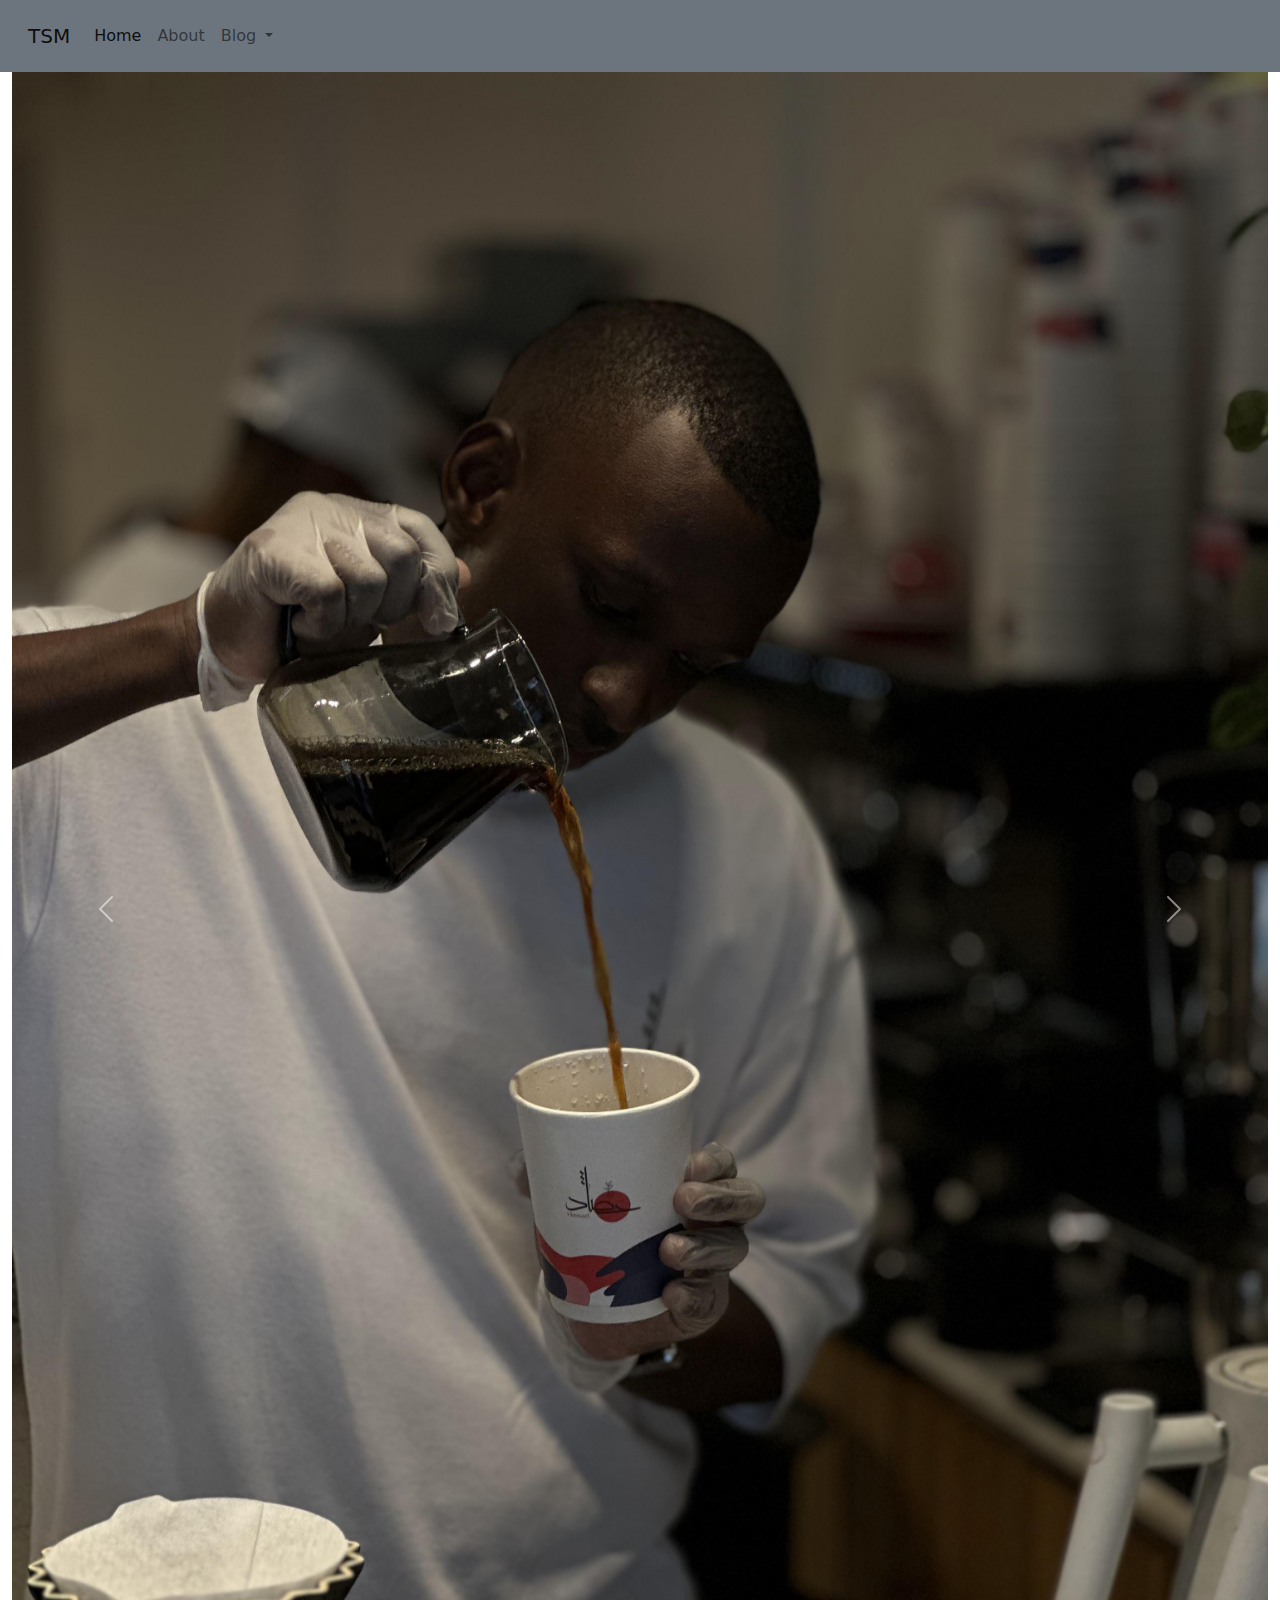
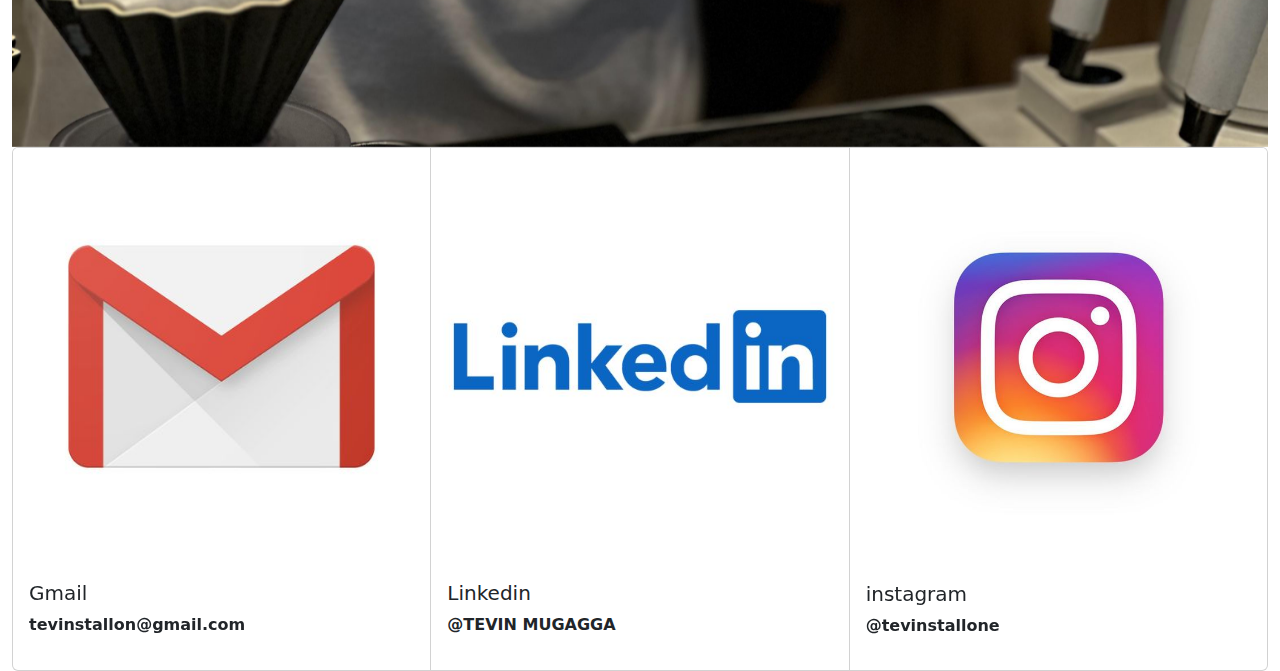
==== index.html @ f2013d76 "my personal blog" ====
<!DOCTYPE html>
<html lang="en">
<head>
    <meta charset="UTF-8">
    <meta name="viewport" content="width=device-width, initial-scale=1.0">
    <title>ENGINEER TEVIN</title>
    <link href="/css/bootstrap/css/bootstrap.css" rel="stylesheet">
    <link rel="stylesheet" href="/css/style.css">
</head>
<body>
    <div w3-include-html="/include/navbar.html"></div>
    <div class="container-fluid"> 
      <div class="row">
          <div class="col"> 
              <div id="carouselExample" class="carousel slide">
                  <div class="carousel-inner">
                    <div class="carousel-item active">
                      <img src="/images/2023_11_30_15_56_IMG_1063.JPG" class="d-block w-100" alt="">
                    </div>
                    <div class="carousel-item">
                      <img src="/images/2023_11_30_15_56_IMG_1063.JPG" class="d-block w-100" alt="">
                    </div>
                    </div>
                  <button class="carousel-control-prev" type="button" data-bs-target="#carouselExample" data-bs-slide="prev">
                    <span class="carousel-control-prev-icon" aria-hidden="true"></span>
                    <span class="visually-hidden">Previous</span>
                  </button>
                  <button class="carousel-control-next" type="button" data-bs-target="#carouselExample" data-bs-slide="next">
                    <span class="carousel-control-next-icon" aria-hidden="true"></span>
                    <span class="visually-hidden">Next</span>
                  </button>
                </div>
              
  
          </div>
      </div>
    </div>
    <!--end of slide-->
    <div class="container-fluid">
     <div class="row">
      <div class="col">
        <div class="card-group">
          <div class="card">
            <img src="/images/06802c37-dec8-43c4-ac45-133bf1d1f520.jpeg" class="card-img-top" alt="gmail">
            <div class="card-body">
              <h5 class="card-title">Gmail</h5>
              <p class="card-text fw-bold"> tevinstallon@gmail.com</p>
              
            </div>
          </div>
          <div class="card">
            <img src="/images/bf918cd226ed1b92d88b6dee3f86be61.jpg" class="card-img-top" alt="linkedin">
            <div class="card-body">
              <h5 class="card-title">Linkedin</h5>
              <p class="card-text fw-bold">@TEVIN MUGAGGA</p>
             
            </div>
          </div>
          <div class="card">
            <img src="/images/download (7).jpeg" class="card-img-top" alt="instagram">
            <div class="card-body">
              <h5 class="card-title">instagram</h5>
              
              <p class="card-text fw-bold">@tevinstallone</p>
              
              <p class="card-text"><small class="text-body-secondary"></small></p>
            </div>
          </div>
        </div>

            
              </div>
              
            
          </div>
        

      </div>
     </div>
    </div>
   
    
                

            
      
      

    <script src="/css/bootstrap/js/bootstrap.bundle.js"></script>
    <script src="/js/jsincludes.js"></script>
</body>
</html>
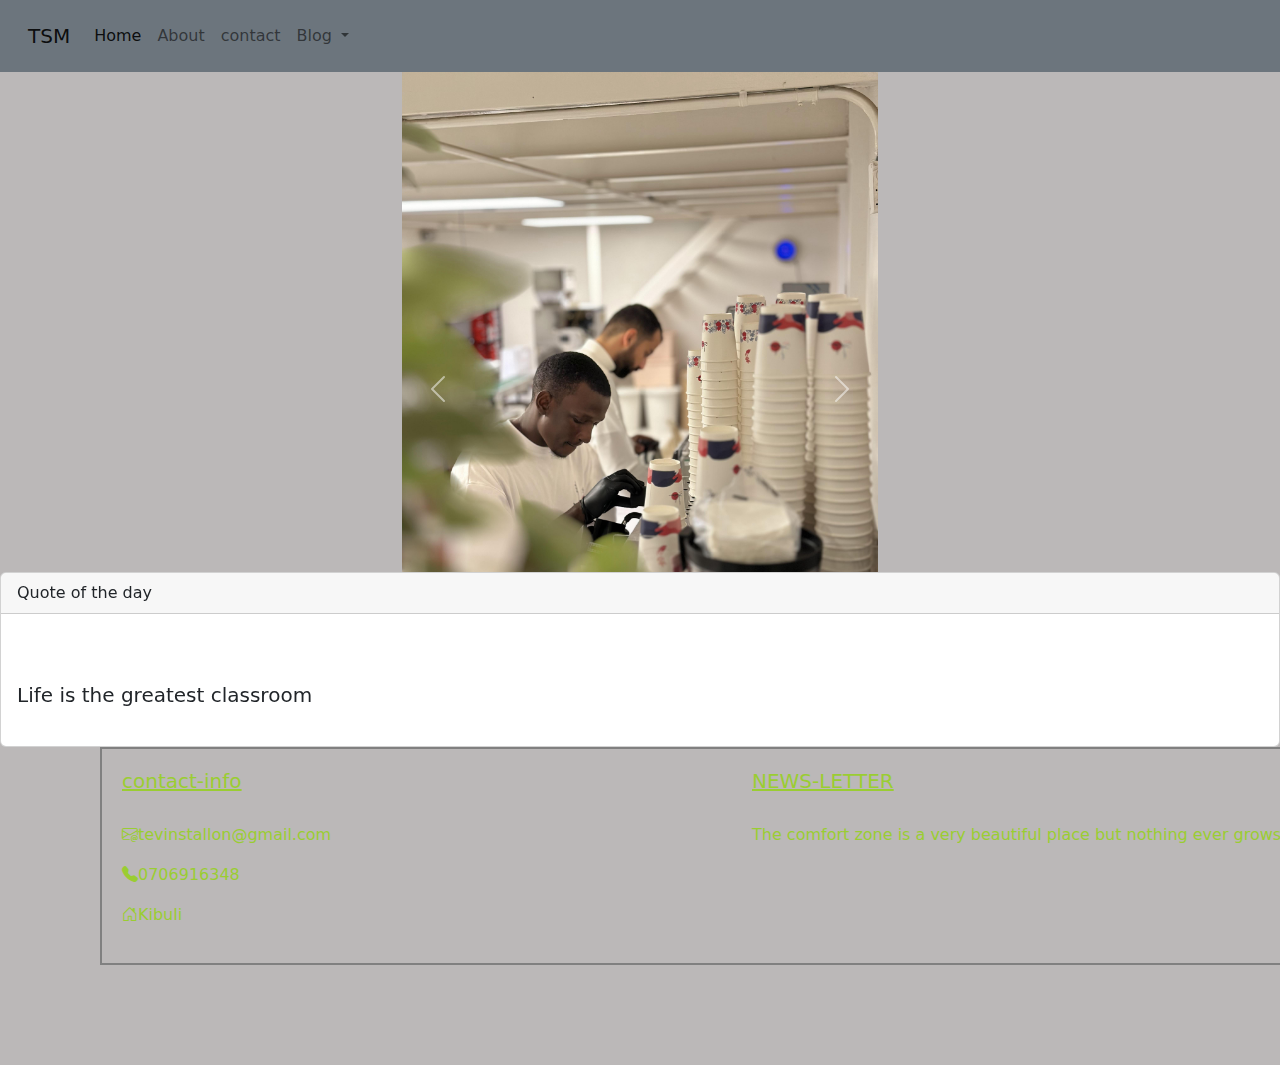
==== commit ee4f1c45: "new" ====
--- a/index.html
+++ b/index.html
@@ -1,92 +1,97 @@
 <!DOCTYPE html>
 <html lang="en">
+
 <head>
-    <meta charset="UTF-8">
-    <meta name="viewport" content="width=device-width, initial-scale=1.0">
-    <title>ENGINEER TEVIN</title>
-    <link href="/css/bootstrap/css/bootstrap.css" rel="stylesheet">
-    <link rel="stylesheet" href="/css/style.css">
+  <meta charset="UTF-8">
+  <meta name="viewport" content="width=device-width, initial-scale=1.0">
+  <title>ENGINEER TEVIN</title>
+  <link href="/css/bootstrap/css/bootstrap.css" rel="stylesheet">
+  <link rel="stylesheet" href="/css/style.css">
+  <link rel="stylesheet" href="https://cdn.jsdelivr.net/npm/bootstrap-icons@1.11.3/font/bootstrap-icons.min.css">
 </head>
-<body>
-    <div w3-include-html="/include/navbar.html"></div>
-    <div class="container-fluid"> 
-      <div class="row">
-          <div class="col"> 
-              <div id="carouselExample" class="carousel slide">
-                  <div class="carousel-inner">
-                    <div class="carousel-item active">
-                      <img src="/images/2023_11_30_15_56_IMG_1063.JPG" class="d-block w-100" alt="">
-                    </div>
-                    <div class="carousel-item">
-                      <img src="/images/2023_11_30_15_56_IMG_1063.JPG" class="d-block w-100" alt="">
-                    </div>
-                    </div>
-                  <button class="carousel-control-prev" type="button" data-bs-target="#carouselExample" data-bs-slide="prev">
-                    <span class="carousel-control-prev-icon" aria-hidden="true"></span>
-                    <span class="visually-hidden">Previous</span>
-                  </button>
-                  <button class="carousel-control-next" type="button" data-bs-target="#carouselExample" data-bs-slide="next">
-                    <span class="carousel-control-next-icon" aria-hidden="true"></span>
-                    <span class="visually-hidden">Next</span>
-                  </button>
-                </div>
-              
-  
+
+<body id="home">
+  <div w3-include-html="/include/navbar.html"></div>
+  <div class="container-fluid" id="slider">
+    <div class="row">
+      <div class="col">
+        <div id="carouselExample" class="carousel slide">
+          <div class="carousel-inner">
+            <div class="carousel-item active" id="carousel">
+              <img src="/images/2023_10_02_20_16_IMG_0720.JPG" class="d-block w-100" alt="">
+            </div>
+            <div class="carousel-item">
+              <img src="/images/2023_11_30_15_56_IMG_1063.JPG" class="d-block w-100" alt="">
+            </div>
+            <div class="carousel-item">
+              <img src="/images/2022_12_18_19_18_542264B8-ACF1-44DD-87F9-398072D66303.JPG" class="d-block w-100" alt="">
+            </div>
           </div>
+          <button class="carousel-control-prev" type="button" data-bs-target="#carouselExample" data-bs-slide="prev">
+            <span class="carousel-control-prev-icon" aria-hidden="true"></span>
+            <span class="visually-hidden">Previous</span>
+          </button>
+          <button class="carousel-control-next" type="button" data-bs-target="#carouselExample" data-bs-slide="next">
+            <span class="carousel-control-next-icon" aria-hidden="true"></span>
+            <span class="visually-hidden">Next</span>
+          </button>
+        </div>
+
+
       </div>
     </div>
-    <!--end of slide-->
-    <div class="container-fluid">
-     <div class="row">
+  </div>
+  <!--end of slide-->
+  <div class="card">
+    <div class="card-header">
+      Quote of the day
+    </div>
+    <div class="card-body">
+      <blockquote class="blockquote mb-0">
+        <p>Life is the greatest classroom</p>
+        
+    </div>
+  </div>
+
+  
+
+
+
+
+
+
+  <div class="container-fluid" id="footer">
+    <div class="row">
       <div class="col">
-        <div class="card-group">
-          <div class="card">
-            <img src="/images/06802c37-dec8-43c4-ac45-133bf1d1f520.jpeg" class="card-img-top" alt="gmail">
-            <div class="card-body">
-              <h5 class="card-title">Gmail</h5>
-              <p class="card-text fw-bold"> tevinstallon@gmail.com</p>
-              
-            </div>
-          </div>
-          <div class="card">
-            <img src="/images/bf918cd226ed1b92d88b6dee3f86be61.jpg" class="card-img-top" alt="linkedin">
-            <div class="card-body">
-              <h5 class="card-title">Linkedin</h5>
-              <p class="card-text fw-bold">@TEVIN MUGAGGA</p>
-             
-            </div>
-          </div>
-          <div class="card">
-            <img src="/images/download (7).jpeg" class="card-img-top" alt="instagram">
-            <div class="card-body">
-              <h5 class="card-title">instagram</h5>
-              
-              <p class="card-text fw-bold">@tevinstallone</p>
-              
-              <p class="card-text"><small class="text-body-secondary"></small></p>
-            </div>
-          </div>
-        </div>
+        <h5>contact-info</h5>
+        <p><i class="bi bi-envelope-at"></i>tevinstallon@gmail.com</p>
+        <p><i class="bi bi-telephone-fill"></i>0706916348</p>
+        <p><i class="bi bi-house-door"></i>Kibuli</p>
 
-            
-              </div>
-              
-            
-          </div>
         
 
+        
       </div>
-     </div>
+      <div class="col">
+        <h5>NEWS-LETTER</h5>
+        <P class="news-letter">The comfort zone is a very beautiful place but nothing ever grows there</P>
+        
+        
+
+        
+      </div>
     </div>
-   
-    
-                
+  </div>
 
-            
-      
-      
 
-    <script src="/css/bootstrap/js/bootstrap.bundle.js"></script>
-    <script src="/js/jsincludes.js"></script>
+
+
+
+
+
+
+  <script src="/css/bootstrap/js/bootstrap.bundle.js"></script>
+  <script src="/js/jsincludes.js"></script>
 </body>
+
 </html>--- a/css/style.css
+++ b/css/style.css
@@ -0,0 +1,299 @@
+
+    
+
+.pic{
+    width: 500px;
+    height: ;
+}
+
+h5{
+    text-decoration: underline;
+    margin-bottom: 30px;
+}
+.coffee{
+    
+    margin-left: 200px;
+    margin-bottom: 30px;
+}
+.card-body{
+    margin-top: 50px;
+    margin-bottom: 20px;
+}
+#slider{
+    width:500px;
+    height:500px;
+    
+
+}
+#footer{
+    border: solid gray 2px;
+    margin-left: 100px;
+    margin-right: 100px;
+    padding: 20px;
+    
+    color: yellowgreen;
+    background-color: ;
+}
+
+ #home{background-color: rgb(187, 184, 184);}   
+ .about{
+    text-align: center;
+    text-decoration: underline;
+ }
+#tev{height:700px;
+    
+}
+.bio{
+    font-family: 'Lucida Sans', 'Lucida Sans Regular', 'Lucida Grande', 'Lucida Sans Unicode', Geneva, Verdana, sans-serif;
+    line-height: 30px;
+    margin-bottom: 100px;
+}
+.barista{
+    text-decoration: underline;
+}
+body {
+    margin: 0;
+    padding: 0;
+    background-color: #000;
+    padding-bottom: 100px;
+  }
+  
+  #contact {
+    width: 100%;
+    height: 100%;
+  }
+  
+  .section-header {
+    text-align: center;
+    margin: 0 auto;
+    padding: 40px 0;
+    font: 300 60px 'Oswald', sans-serif;
+    color: #fff;
+    text-transform: uppercase;
+    letter-spacing: 6px;
+  }
+  
+  .contact-wrapper {
+    display: flex;
+    flex-direction: row;
+    justify-content: space-between;
+    margin: 0 auto;
+    padding: 20px;
+    position: relative;
+    max-width: 840px;
+  }
+  
+  .form-horizontal {
+   
+    max-width: 400px;
+    font-family: 'Lato';
+    font-weight: 400;
+  }
+  
+  .form-control, 
+  textarea {
+    max-width: 400px;
+    background-color: #000;
+    color: #fff;
+    letter-spacing: 1px;
+  }
+  
+  .send-button {
+    margin-top: 15px;
+    height: 34px;
+    width: 400px;
+    overflow: hidden;
+    transition: all .2s ease-in-out;
+  }
+  
+  .alt-send-button {
+    width: 400px;
+    height: 34px;
+    transition: all .2s ease-in-out;
+  }
+  
+  .send-text {
+    display: block;
+    margin-top: 10px;
+    font: 700 12px 'Lato', sans-serif;
+    letter-spacing: 2px;
+  }
+  
+  .alt-send-button:hover {
+    transform: translate3d(0px, -29px, 0px);
+  }
+  
+  .direct-contact-container {
+    max-width: 400px;
+  }
+  
+  .contact-list {
+    list-style-type: none;
+    margin-left: -30px;
+    padding-right: 20px;
+  }
+  
+  .list-item {
+    line-height: 4;
+    color: #aaa;
+  }
+  
+  .contact-text {
+    font: 300 18px 'Lato', sans-serif;
+    letter-spacing: 1.9px;
+    color: #bbb;
+  }
+  
+  .place {
+    margin-left: 62px;
+  }
+  
+  .phone {
+    margin-left: 56px;
+  }
+  
+  .gmail {
+    margin-left: 53px;
+  }
+  
+  .contact-text a {
+    color: #bbb;
+    text-decoration: none;
+    transition-duration: 0.2s;
+  }
+  
+  .contact-text a:hover {
+    color: #fff;
+    text-decoration: none;
+  }
+  
+  
+  .social-media-list {
+    position: relative;
+    font-size: 22px;
+    text-align: center;
+    width: 100%;
+    margin: 0 auto;
+    padding: 0;
+  }
+  
+  .social-media-list li a {
+    color: #fff;
+  }
+  
+  .social-media-list li {
+    position: relative; 
+    display: inline-block;
+    height: 60px;
+    width: 60px;
+    margin: 10px 3px;
+    line-height: 60px;
+    border-radius: 50%;
+    color: #fff;
+    background-color: rgb(27,27,27);
+    cursor: pointer; 
+    transition: all .2s ease-in-out;
+  }
+  
+  .social-media-list li:after {
+    content: '';
+    position: absolute;
+    top: 0;
+    left: 0;
+    width: 60px;
+    height: 60px;
+    line-height: 60px;
+    border-radius: 50%;
+    opacity: 0;
+    box-shadow: 0 0 0 1px #fff;
+    transition: all .2s ease-in-out;
+  }
+  
+  .social-media-list li:hover {
+    background-color: #fff; 
+  }
+  
+  .social-media-list li:hover:after {
+    opacity: 1;  
+    transform: scale(1.12);
+    transition-timing-function: cubic-bezier(0.37,0.74,0.15,1.65);
+  }
+  
+  .social-media-list li:hover a {
+    color: #000;
+  }
+  
+  .copyright {
+    font: 200 14px 'Oswald', sans-serif;
+    color: #555;
+    letter-spacing: 1px;
+    text-align: center;
+    margin-top: 50px;
+  }
+  
+  hr {
+    border-color: rgba(255,255,255,.6);
+  }
+  
+ 
+    .contact-wrapper {
+      display: flex;
+      flex-direction: column;
+    }
+    .direct-contact-container, .form-horizontal {
+      margin: 0 auto;
+    }  
+    
+    .direct-contact-container {
+      margin-top: 60px;
+      max-width: 300px;
+    }    
+    .social-media-list li {
+      height: 60px;
+      width: 60px;
+      line-height: 60px;
+    }
+    .social-media-list li:after {
+      width: 60px;
+      height: 60px;
+      line-height: 60px;
+    }
+  
+   
+  
+    .direct-contact-container, .form-wrapper {
+      float: none;
+      margin: 0 auto;
+    }  
+    .form-control, textarea {
+      
+      margin: 0 auto;
+    }
+   
+    
+    .name, .email, textarea {
+      width: 280px;
+    } 
+    
+    .direct-contact-container {
+      margin-top: 60px;
+      max-width: 280px;
+    }  
+    .social-media-list {
+      left: 0;
+    }
+    .social-media-list li {
+      height: 55px;
+      width: 55px;
+      line-height: 55px;
+      font-size: 2rem;
+    }
+    .social-media-list li:after {
+      width: 55px;
+      height: 55px;
+      line-height: 55px;
+    }
+    
+  }
+  
+  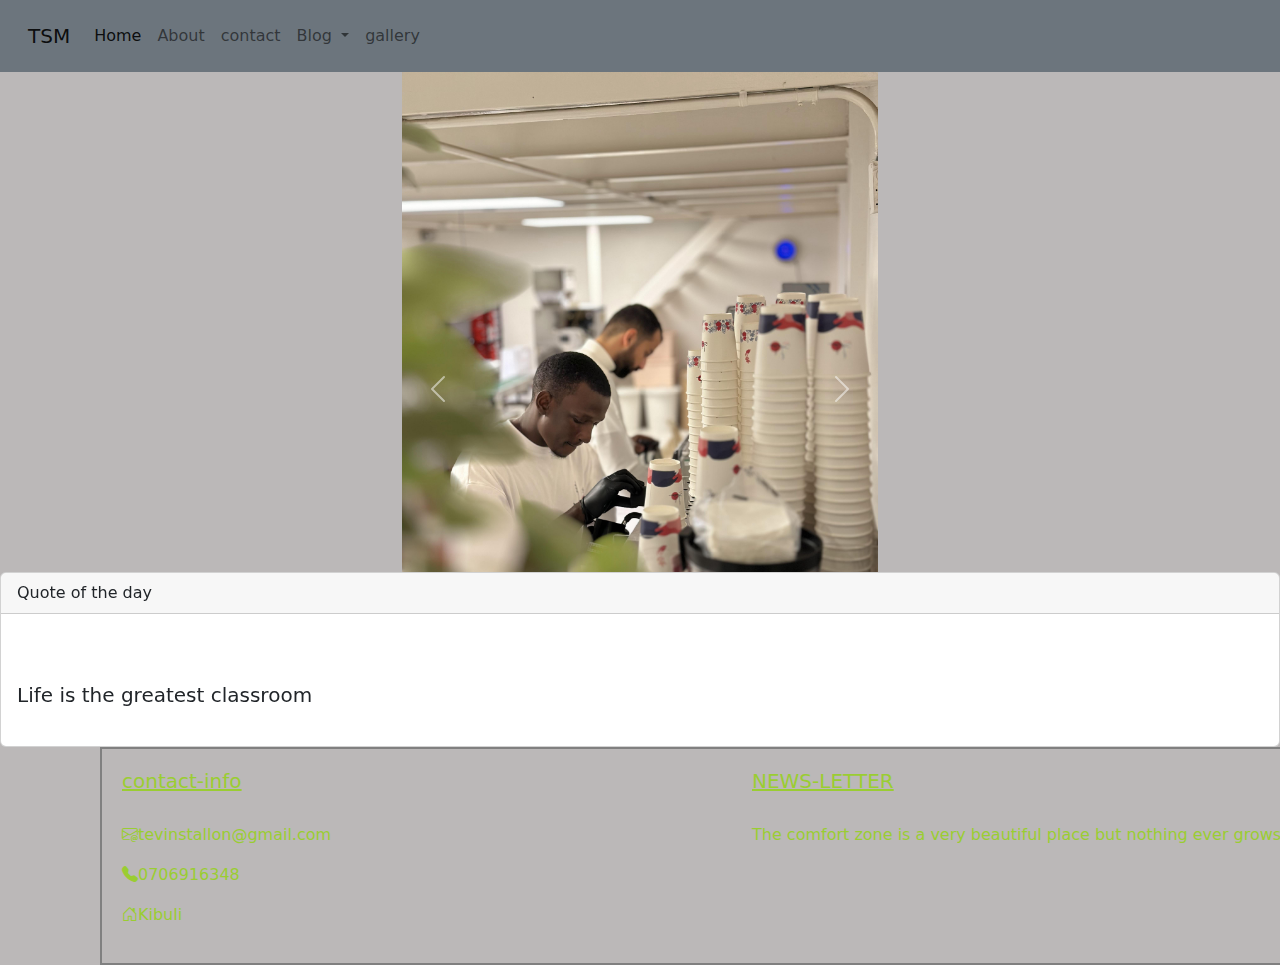
==== commit 7ac62f8e: "m"final"" ====
--- a/index.html
+++ b/index.html
@@ -58,7 +58,7 @@
 
 
 
-
+<!--footer-->
 
   <div class="container-fluid" id="footer">
     <div class="row">
--- a/css/style.css
+++ b/css/style.css
@@ -39,6 +39,7 @@
  .about{
     text-align: center;
     text-decoration: underline;
+    
  }
 #tev{height:700px;
     
@@ -51,7 +52,7 @@
 .barista{
     text-decoration: underline;
 }
-body {
+#contact-body {
     margin: 0;
     padding: 0;
     background-color: #000;
@@ -148,81 +149,11 @@
     margin-left: 62px;
   }
   
-  .phone {
-    margin-left: 56px;
-  }
-  
-  .gmail {
-    margin-left: 53px;
-  }
-  
-  .contact-text a {
-    color: #bbb;
-    text-decoration: none;
-    transition-duration: 0.2s;
-  }
-  
-  .contact-text a:hover {
-    color: #fff;
-    text-decoration: none;
-  }
-  
-  
-  .social-media-list {
-    position: relative;
-    font-size: 22px;
-    text-align: center;
-    width: 100%;
-    margin: 0 auto;
-    padding: 0;
-  }
-  
-  .social-media-list li a {
-    color: #fff;
-  }
-  
-  .social-media-list li {
-    position: relative; 
-    display: inline-block;
-    height: 60px;
-    width: 60px;
-    margin: 10px 3px;
-    line-height: 60px;
-    border-radius: 50%;
-    color: #fff;
-    background-color: rgb(27,27,27);
-    cursor: pointer; 
-    transition: all .2s ease-in-out;
-  }
-  
-  .social-media-list li:after {
-    content: '';
-    position: absolute;
-    top: 0;
-    left: 0;
-    width: 60px;
-    height: 60px;
-    line-height: 60px;
-    border-radius: 50%;
-    opacity: 0;
-    box-shadow: 0 0 0 1px #fff;
-    transition: all .2s ease-in-out;
-  }
-  
-  .social-media-list li:hover {
-    background-color: #fff; 
-  }
-  
-  .social-media-list li:hover:after {
-    opacity: 1;  
-    transform: scale(1.12);
-    transition-timing-function: cubic-bezier(0.37,0.74,0.15,1.65);
-  }
-  
-  .social-media-list li:hover a {
-    color: #000;
-  }
-  
+  
+  
+  
+  
+ 
   .copyright {
     font: 200 14px 'Oswald', sans-serif;
     color: #555;
@@ -293,7 +224,17 @@
       height: 55px;
       line-height: 55px;
     }
-    
-  }
-  
-  +    #image{
+        width: 400px;
+        height:400px
+    }
+    
+  #slider-2{
+    width:
+  }
+
+  #politics{font: sans-serif;
+    font-size:20px
+    
+
+  }